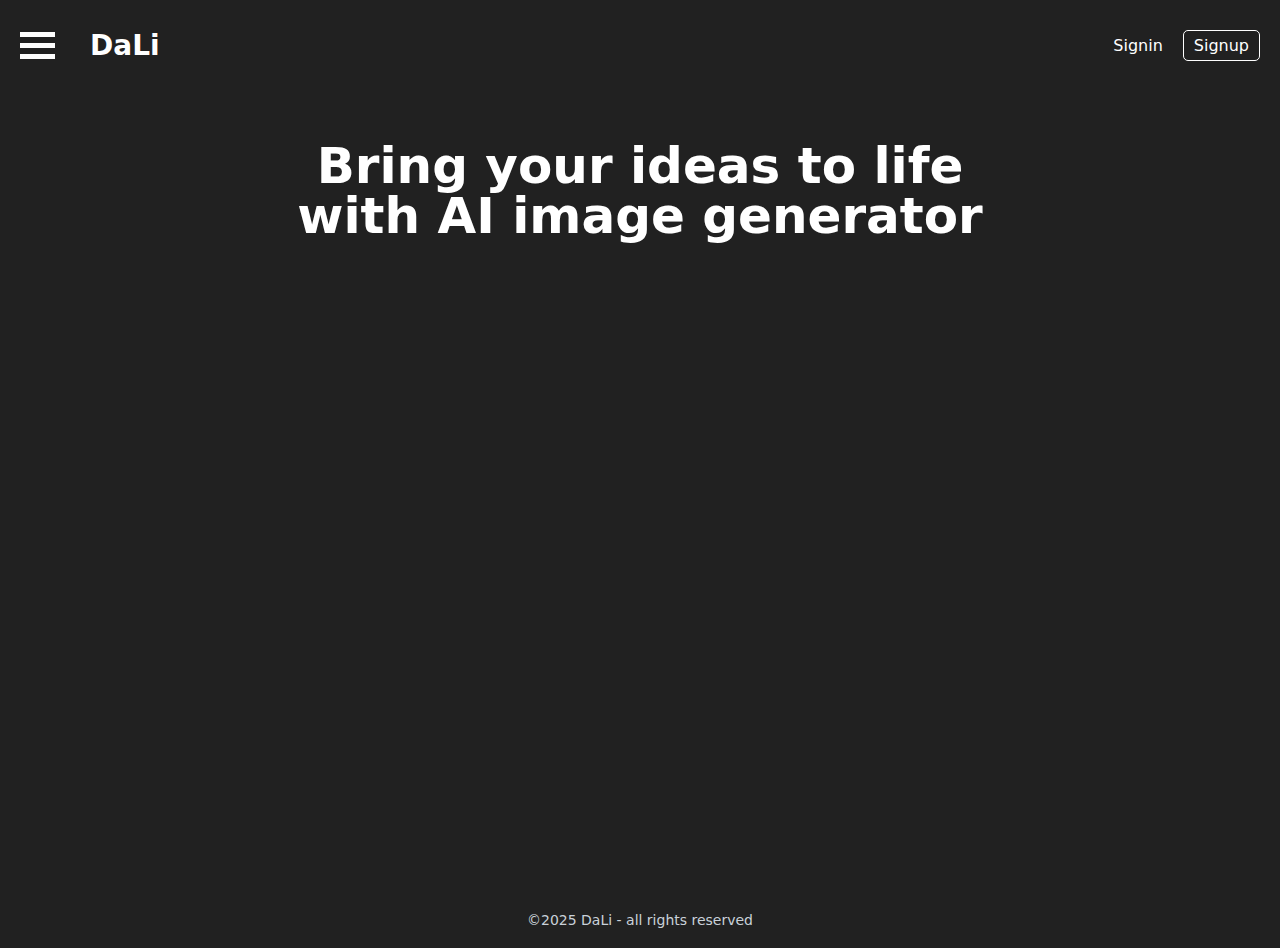
==== index.html @ 8a37d50e "feat: novos ajustes" ====
<!DOCTYPE html>
<html lang="pt-PT">

<head>
    <title>Dali</title>
    <link rel="icon" type="favicon/x-icon" href="/imagens/favicon2.png">
    <link rel="preconnect" href="https://fonts.googleapis.com">
    <link rel="preconnect" href="https://fonts.gstatic.com" crossorigin>
    <meta name="viewport" content="width=device-width,initial-scale=1">
    <link href="https://fonts.googleapis.com/css2?family=Roboto:ital,wght@0,100..900;1,100..900&display=swap"
        rel="stylesheet">
    <link rel="stylesheet" href="styles.css">
    <link rel="stylesheet" href="https://cdnjs.cloudflare.com/ajax/libs/font-awesome/6.7.2/css/all.min.css">
</head>

<body>
    <header>
        <div class="container">
            <div class="navbar">
                <a class="dali-button" href="index.html">DaLi</a>
                <div class="hamburger-menu">
                    <div class="bar1"></div>
                    <div class="bar2"></div>
                    <div class="bar3"></div>
                </div>
                <nav>
                    <a class=signin-button href="signin.html">Signin</a>
                    <a class=signup-button href="signup.html">Signup</a>
                </nav>
            </div>
        </div>
        <aside id="sidebar" class="sidebar">
            <ul class="menu">
                <li><a href="/index.html"><i class="fas fa-home"></i> Home</a></li>
                <li><a href="#"><i class="fas fa-image"></i> My Gallery</a></li>
                <li><a href="#"><i class="fas fa-user"></i> Character</a></li>
                <li><a href="#"><i class="fa-solid fa-mountain-sun"></i> Scenario</a></li>
                <li><a href="#"><i class="fas fa-video"></i> Video</a></li>
                <li><a href="/community.html"><i class="fas fa-users"></i> Community</a></li>
                <li><a href="#"><i class="fas fa-sign-out-alt"></i> Sign Out</a></li>
            </ul>
        </aside>
    </header>

    <main>
        <div class="container">
            <div class="upper-text">
                <h1>Bring your ideas to life<span class="secondary">with AI image generator</span></h1>
            </div>
            
           
            </div>

        </div>
    </main>
    <footer>
        <div class="container">
            
                <p>&copy;2025 DaLi - all rights reserved</p>
            
        </div>
    </footer>

    <script src="script.js"></script>
    <script src="types.js"></script>
</body>

</html>
---- styles.css ----
body {
    margin: 0;
    font-family: ui-sans-serif,-apple-system,system-ui,Segoe UI,Helvetica,Apple Color Emoji,Arial,sans-serif,Segoe UI Emoji,Segoe UI Symbol;
    background-color:#212121;
    color: white;
}


main {
    min-height: calc(100vh - 99px);
}

.navbar {
    display: flex;
    justify-content: space-between;
    align-items: center;
    padding: 30px 0;
    width: 100%;
    position: relative;
    z-index: 100; 
}

.navbar nav {
    display: flex;
    align-items: center;
    gap: 20px;
    order: 2; 
}


.dali-button {
    font-size: 28px;
    font-weight: bold;
    text-decoration: none;
    color: white;
    order: 3;
    position: absolute;
    margin-left: 70px;
}


.dali-button:hover {
    color: #c9d1d9; 
}



.signin-button {
    font-size: 16px;
    text-align: center;
    text-decoration: none;
    color: white;
    transition: background-color 0.3s ease, color 0.3s ease;
}

.signin-button:hover {
    color: #c9d1d9;
}


.signup-button {
    font-size: 16px;
    text-align: center;
    text-decoration: none;
    background-color: #212121;
    color: white;
    border: 1px solid white;
    padding: 5px 10px;
    border-radius: 5px;
    transition: background-color 0.3s ease, color 0.3s ease;
}

.signup-button:hover {
    background-color: #3c3d43; 
    color: #c9d1d9;
    border: 1px solid #c9d1d9; 
}

.sidebar {
    position: fixed;
    top: 0;
    left: -250px;
    width: 250px;
    height: 100%;
    background: rgba(0, 0, 0, 0.9);
    transition: left 0.3s;
    padding-top: 60px;
}

.sidebar ul {
    list-style: none;
    padding: 0;
}

.sidebar li {
    padding: 15px;
}

.sidebar a {
    color: white;
    text-decoration: none;
    display: block;
    font-size: 18px;
    padding: 10px;
    transition: background 0.3s;
}

.sidebar a:hover {
    background: #3c3d43;
    border-radius: 5px;
}

/* Sidebar aberta */
.sidebar.open {
    left: 0;
}

/* Botão de hambúrguer */
.hamburger-menu {
    display: flex;
    flex-direction: column;
    cursor: pointer;
    gap: 6px;
    order: 1; 
    z-index: 1000;
    margin-right: auto;
}

.bar1, .bar2, .bar3 {
    width: 35px;
    height: 5px;
    background-color: white;
    transition: 0.4s;
}

.change .bar1 {
    transform: translate(0, 11px) rotate(-45deg);
}

.change .bar2 {
    opacity: 0;
}

.change .bar3 {
    transform: translate(0, -11px) rotate(45deg);
}



.container {
    max-width: 1280px;
    margin: 0 auto;
    padding: 0 20px;
    text-align: center;
    color: white;
}

.upper-text {
    flex: 1;
    text-align: center;
    padding-top: 50px;
}

.upper-text h1 {
    font-size: 50px;
    margin: 0;
    color: white;
    padding: 0;
    line-height: 1;
}

.upper-text h1 .secondary {
    display: block;
    font-size: 50px;
    margin: 0;
    padding: 0;
    line-height: 1;
}

footer {
    flex-shrink: 0;
    color: #c9d1d9;
    text-align: center;
    padding: 20px 0;
}

footer p {
    margin: 0;
    font-size: 14px;
    color: #c9d1d9;
}


@media (max-width: 768px) {
    .navbar nav {
        display: none; 
    }
    
    .hamburger-menu {
        display: flex; 
    }
    
    .sidebar {
        z-index: 100; 
    }
}
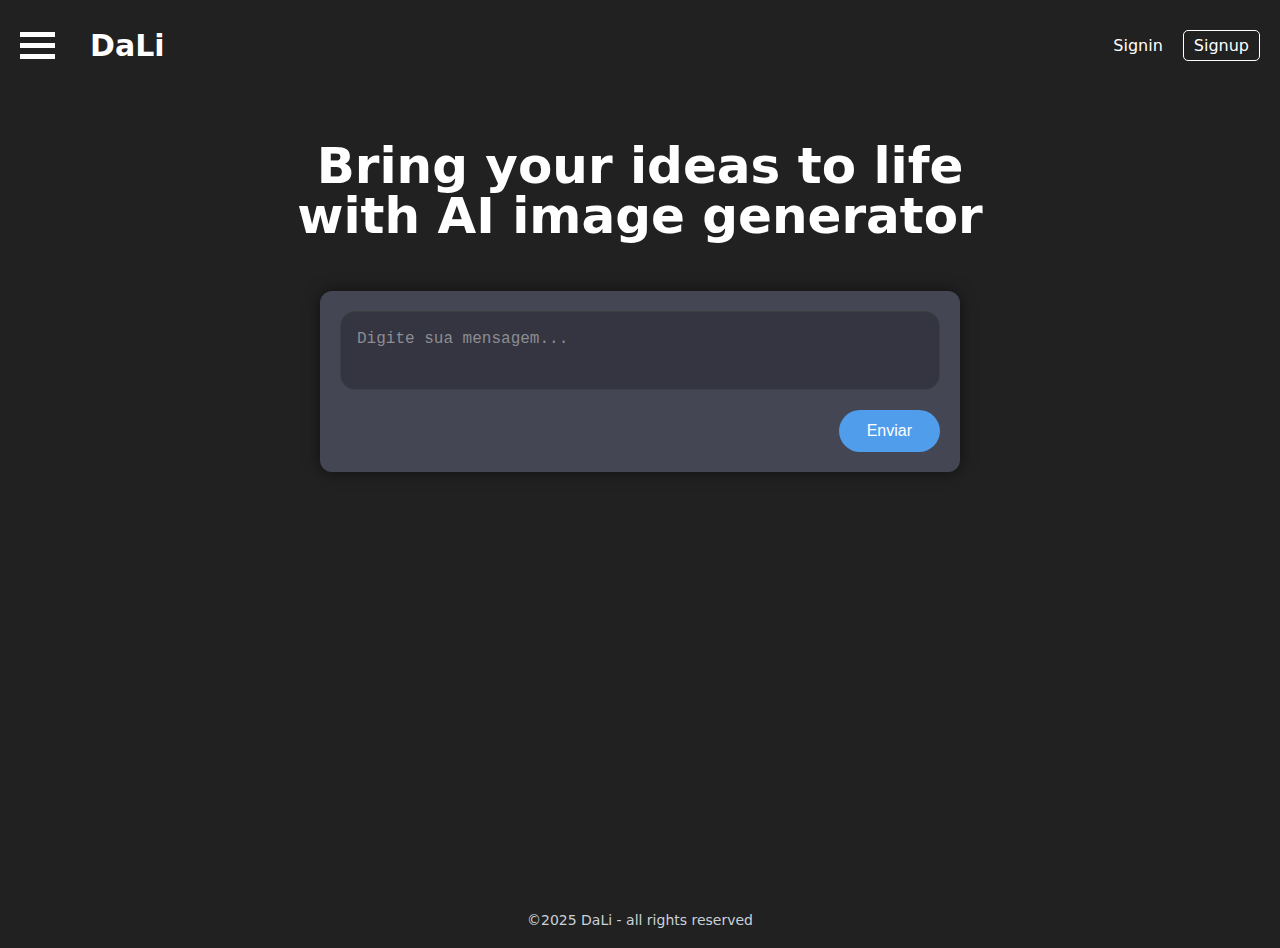
==== commit cecceae5: "feat: images overlay, chatbox" ====
--- a/index.html
+++ b/index.html
@@ -47,6 +47,12 @@
             <div class="upper-text">
                 <h1>Bring your ideas to life<span class="secondary">with AI image generator</span></h1>
             </div>
+            <div class="chat-container">
+                <div class="chat-box">
+                    <textarea class="chat-input" placeholder="Digite sua mensagem..."></textarea>
+                    <button class="send-button">Enviar</button>
+                </div>
+            </div>
             
            
             </div>
--- a/styles.css
+++ b/styles.css
@@ -29,7 +29,7 @@
 
 
 .dali-button {
-    font-size: 28px;
+    font-size: 30px;
     font-weight: bold;
     text-decoration: none;
     color: white;
@@ -176,6 +176,77 @@
     padding: 0;
     line-height: 1;
 }
+
+
+/* Chat-Box */
+.chat-container {
+    background-color: #444654; 
+    border-radius: 12px;
+    max-width: 600px;
+    width: 100%;
+    padding: 20px;
+    box-shadow: 0 0 15px rgba(0, 0, 0, 0.5); 
+    margin: 50px auto;
+}
+
+.chat-box {
+    display: flex;
+    flex-direction: column;
+    gap: 16px;
+}
+
+
+.chat-input {
+    background-color: #343541; 
+    border: 1px solid #3c4043; 
+    color: #e6ebf1; 
+    padding: 16px;
+    font-size: 16px;
+    border-radius: 15px;
+    resize: none;
+    width: 100%;
+    box-sizing: border-box;
+    outline: none;
+    transition: border-color 0.3s;
+    line-height: 1.4;
+}
+
+.chat-input::placeholder {
+    color: #8d8d92; 
+}
+
+.chat-input:focus {
+    border-color: #4f9deb; 
+}
+
+
+.send-button {
+    align-self: flex-end;
+    padding: 12px 28px;
+    background-color: #4f9deb; 
+    color: white;
+    border: none;
+    border-radius: 30px;
+    font-size: 16px;
+    cursor: pointer;
+    transition: background-color 0.3s;
+}
+
+.send-button:hover {
+    background-color: #3874a5; 
+}
+
+.send-button:focus {
+    outline: none;
+}
+
+.chat-container .chat-box {
+    display: flex;
+    flex-direction: column;
+    gap: 20px;
+}
+
+
 
 footer {
     flex-shrink: 0;
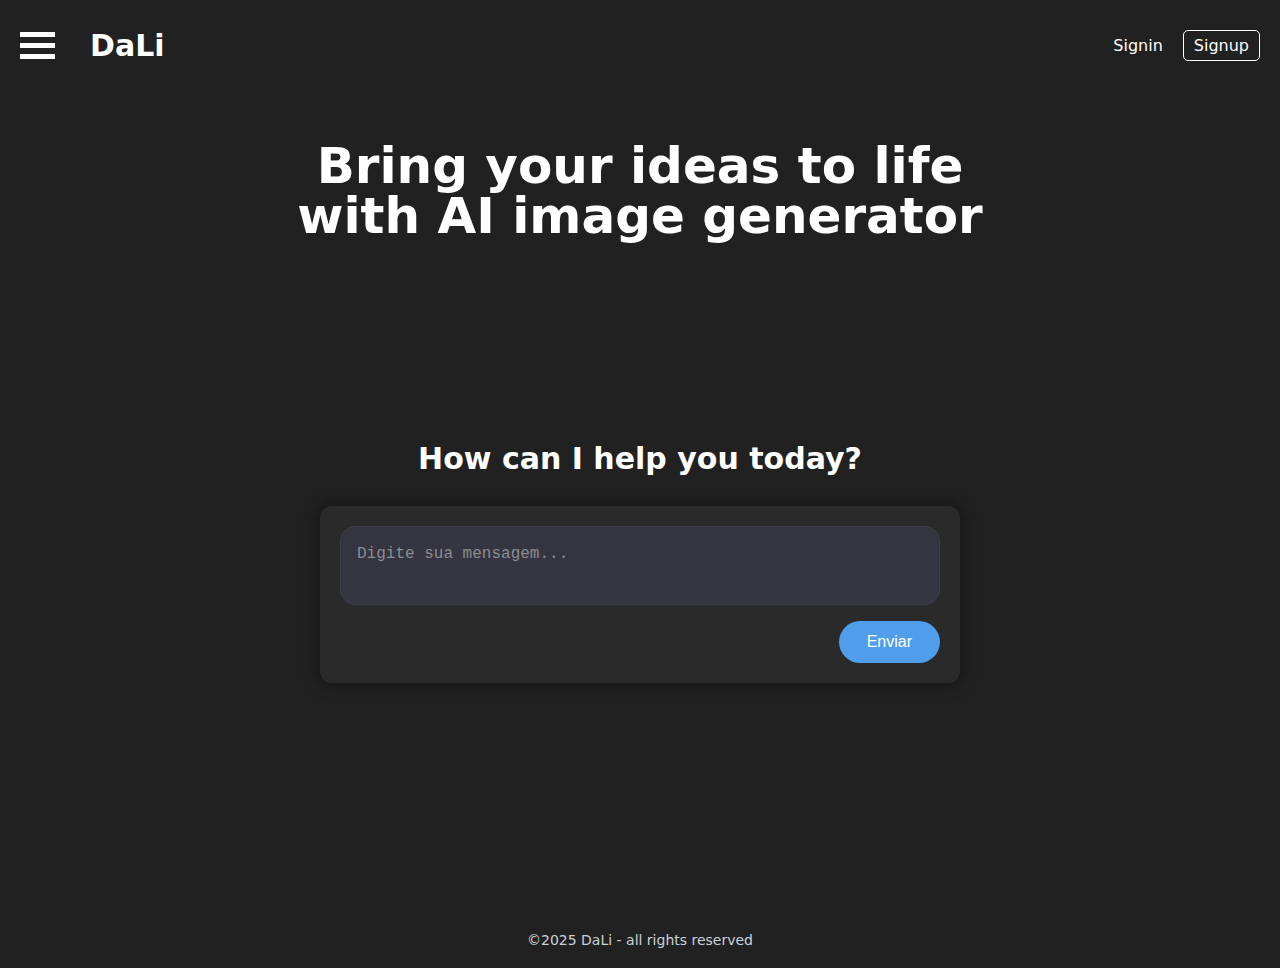
==== commit 0d955396: "feat:estrutura dados" ====
--- a/index.html
+++ b/index.html
@@ -47,23 +47,24 @@
             <div class="upper-text">
                 <h1>Bring your ideas to life<span class="secondary">with AI image generator</span></h1>
             </div>
-            <div class="chat-container">
-                <div class="chat-box">
-                    <textarea class="chat-input" placeholder="Digite sua mensagem..."></textarea>
-                    <button class="send-button">Enviar</button>
-                </div>
+        <div class="lower-text">
+            <h2>How can I help you today?</h2>
+        </div>
+        <!-- Chatbox Section -->
+        <div class="chat-container">
+            <div class="chat-box">
+                <textarea class="chat-input" placeholder="Digite sua mensagem..." rows="2"></textarea>
+                <button class="send-button">Enviar</button>
             </div>
-            
-           
             </div>
+        </div>
 
-        </div>
     </main>
     <footer>
         <div class="container">
-            
-                <p>&copy;2025 DaLi - all rights reserved</p>
-            
+
+            <p>&copy;2025 DaLi - all rights reserved</p>
+
         </div>
     </footer>
 
--- a/styles.css
+++ b/styles.css
@@ -178,28 +178,80 @@
 }
 
 
+.lower-text{
+    text-align: center;
+    font-size: 20px;
+    font-weight: bold;
+    color: white;
+    margin-top: 200px;
+    position: relative;
+}
+
+
 /* Chat-Box */
+/* Chat Container */
 .chat-container {
-    background-color: #444654; 
+    background-color: #2a2a2a;  /* Dark background for the container */
     border-radius: 12px;
     max-width: 600px;
     width: 100%;
     padding: 20px;
-    box-shadow: 0 0 15px rgba(0, 0, 0, 0.5); 
-    margin: 50px auto;
-}
-
-.chat-box {
+    box-shadow: 0 0 15px rgba(0, 0, 0, 0.5);
+    margin: 30px auto;
     display: flex;
     flex-direction: column;
     gap: 16px;
-}
-
-
+    position: relative;
+}
+
+.chat-info {
+    font-size: 14px;
+    color: #888; 
+    text-align: center;
+    margin-bottom: 5px; 
+}
+
+
+/* Chat Box */
+.chat-box {
+    display: flex;
+    flex-direction: column;
+    gap: 16px;
+    overflow-y: auto;
+    max-height: 300px; 
+}
+
+/* Messages */
+.message {
+    display: flex;
+    align-items: center;
+    padding: 10px 15px;
+    border-radius: 12px;
+    max-width: 80%;
+}
+
+.message.user {
+    background-color: #4f9deb;
+    align-self: flex-end;
+    color: white;
+}
+
+.message.ai {
+    background-color: #3c3c3c;
+    align-self: flex-start;
+    color: white;
+}
+
+.message-text {
+    font-size: 16px;
+    word-wrap: break-word;
+}
+
+/* Chat Input */
 .chat-input {
-    background-color: #343541; 
-    border: 1px solid #3c4043; 
-    color: #e6ebf1; 
+    background-color: #343541;
+    border: 1px solid #3c4043;
+    color: #e6ebf1;
     padding: 16px;
     font-size: 16px;
     border-radius: 15px;
@@ -212,38 +264,42 @@
 }
 
 .chat-input::placeholder {
-    color: #8d8d92; 
+    color: #8d8d92;
 }
 
 .chat-input:focus {
-    border-color: #4f9deb; 
-}
-
-
+    border-color: #4f9deb;
+}
+
+/* Send Button */
 .send-button {
-    align-self: flex-end;
     padding: 12px 28px;
-    background-color: #4f9deb; 
+    background-color: #4f9deb;
     color: white;
     border: none;
     border-radius: 30px;
     font-size: 16px;
     cursor: pointer;
     transition: background-color 0.3s;
+    align-self: flex-end;
 }
 
 .send-button:hover {
-    background-color: #3874a5; 
+    background-color: #3874a5;
 }
 
 .send-button:focus {
     outline: none;
 }
 
-.chat-container .chat-box {
-    display: flex;
-    flex-direction: column;
-    gap: 20px;
+/* Scrollbar */
+.chat-box::-webkit-scrollbar {
+    width: 6px;
+}
+
+.chat-box::-webkit-scrollbar-thumb {
+    background-color: #4f9deb;
+    border-radius: 3px;
 }
 
 
@@ -253,6 +309,8 @@
     color: #c9d1d9;
     text-align: center;
     padding: 20px 0;
+    position: relative;
+    margin-top: 20px;
 }
 
 footer p {
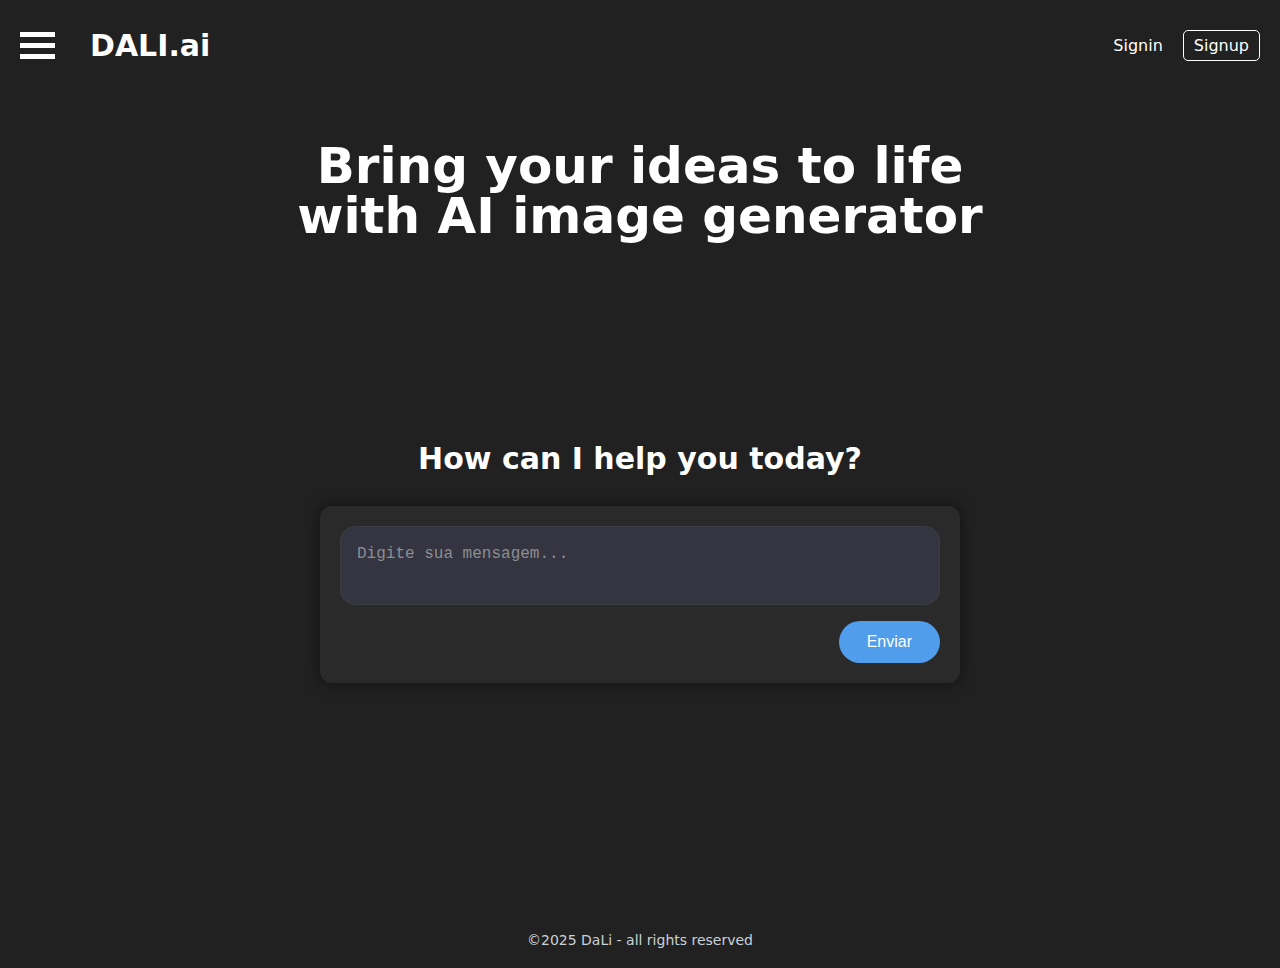
==== commit 70b7559b: "feat: mockapi" ====
--- a/index.html
+++ b/index.html
@@ -17,7 +17,7 @@
     <header>
         <div class="container">
             <div class="navbar">
-                <a class="dali-button" href="index.html">DaLi</a>
+                <a class="dali-button" href="index.html">DALI.ai</a>
                 <div class="hamburger-menu">
                     <div class="bar1"></div>
                     <div class="bar2"></div>
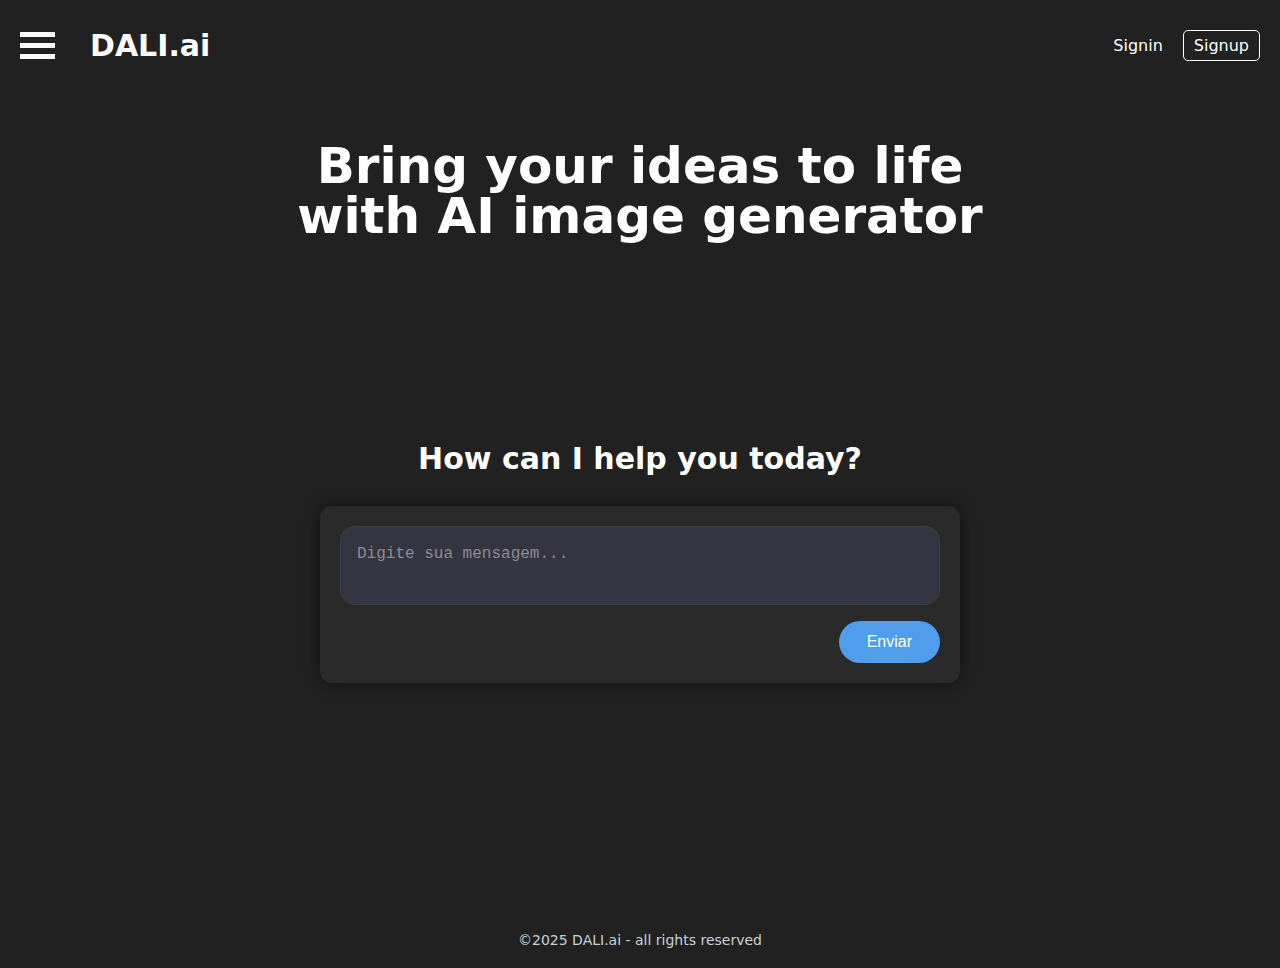
==== commit e005e57a: "feat: metods" ====
--- a/index.html
+++ b/index.html
@@ -30,9 +30,10 @@
             </div>
         </div>
         <aside id="sidebar" class="sidebar">
+            <button class="close-btn">&times;</button> <!-- Close button inside the sidebar -->
             <ul class="menu">
                 <li><a href="/index.html"><i class="fas fa-home"></i> Home</a></li>
-                <li><a href="#"><i class="fas fa-image"></i> My Gallery</a></li>
+                <li><a href="/my_gallery.html"><i class="fas fa-image"></i> My Gallery</a></li>
                 <li><a href="#"><i class="fas fa-user"></i> Character</a></li>
                 <li><a href="#"><i class="fa-solid fa-mountain-sun"></i> Scenario</a></li>
                 <li><a href="#"><i class="fas fa-video"></i> Video</a></li>
@@ -63,7 +64,7 @@
     <footer>
         <div class="container">
 
-            <p>&copy;2025 DaLi - all rights reserved</p>
+            <p>&copy;2025 DALI.ai - all rights reserved</p>
 
         </div>
     </footer>
--- a/styles.css
+++ b/styles.css
@@ -17,7 +17,7 @@
     padding: 30px 0;
     width: 100%;
     position: relative;
-    z-index: 100; 
+    z-index: 10; 
 }
 
 .navbar nav {
@@ -85,6 +85,7 @@
     background: rgba(0, 0, 0, 0.9);
     transition: left 0.3s;
     padding-top: 60px;
+    z-index: 100;
 }
 
 .sidebar ul {
@@ -115,6 +116,18 @@
     left: 0;
 }
 
+.sidebar .close-btn {
+    color: white;
+    font-size: 36px;
+    position: absolute;
+    top: 10px;
+    right: 20px;
+    border: none;
+    background: transparent;
+    cursor: pointer;
+}
+
+
 /* Botão de hambúrguer */
 .hamburger-menu {
     display: flex;
@@ -122,8 +135,8 @@
     cursor: pointer;
     gap: 6px;
     order: 1; 
-    z-index: 1000;
     margin-right: auto;
+
 }
 
 .bar1, .bar2, .bar3 {
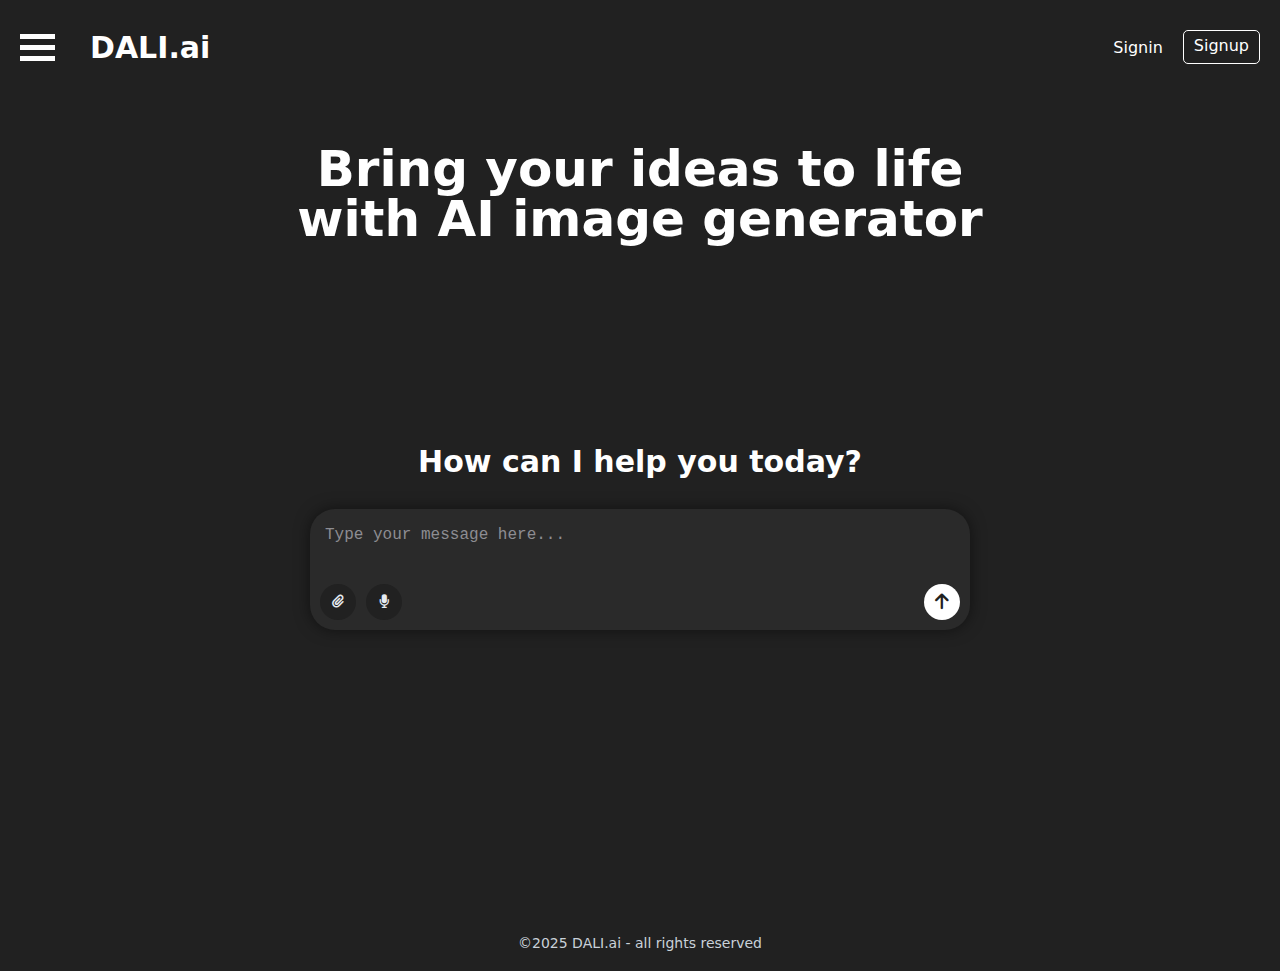
==== commit 1016c99a: "feat: melhorias na responsividade e no style" ====
--- a/index.html
+++ b/index.html
@@ -51,15 +51,31 @@
         <div class="lower-text">
             <h2>How can I help you today?</h2>
         </div>
-        <!-- Chatbox Section -->
-        <div class="chat-container">
-            <div class="chat-box">
-                <textarea class="chat-input" placeholder="Digite sua mensagem..." rows="2"></textarea>
-                <button class="send-button">Enviar</button>
-            </div>
-            </div>
+       <!-- Chatbox Section -->
+<div class="chat-container">
+    <div class="chat-box">
+        <!-- Caixa de Entrada de Texto -->
+        <textarea class="chat-input" placeholder="Type your message here..." rows="2"></textarea>
+
+        <!-- Container for Record and Atach buttons -->
+        <div class="chat-input-container">
+            <!-- Attach button -->
+            <button class="attach-button" aria-label="Anexar">
+                <i class="fa-solid fa-paperclip"></i> 
+            </button>
+
+            <!-- Rcord button -->
+            <button class="record-button" aria-label="Gravar">
+                <i class="fa-solid fa-microphone"></i> 
+            </button>
+
+            <!-- Send button -->
+            <button class="send-button" aria-label="Enviar">
+                <i class="fa-solid fa-arrow-up"></i> 
+            </button>
         </div>
-
+    </div>
+</div>
     </main>
     <footer>
         <div class="container">
--- a/styles.css
+++ b/styles.css
@@ -65,7 +65,7 @@
     background-color: #212121;
     color: white;
     border: 1px solid white;
-    padding: 5px 10px;
+    padding: 5px 10px 8px 10px;
     border-radius: 5px;
     transition: background-color 0.3s ease, color 0.3s ease;
 }
@@ -204,17 +204,19 @@
 /* Chat-Box */
 /* Chat Container */
 .chat-container {
-    background-color: #2a2a2a;  /* Dark background for the container */
-    border-radius: 12px;
-    max-width: 600px;
+    background-color: #2a2a2a;  
+    border-radius: 25px;
+    max-width: 640px;
     width: 100%;
-    padding: 20px;
+    padding: 10px;
     box-shadow: 0 0 15px rgba(0, 0, 0, 0.5);
     margin: 30px auto;
     display: flex;
     flex-direction: column;
     gap: 16px;
     position: relative;
+    max-height: 150px; 
+    overflow: hidden;
 }
 
 .chat-info {
@@ -224,95 +226,109 @@
     margin-bottom: 5px; 
 }
 
-
 /* Chat Box */
 .chat-box {
     display: flex;
-    flex-direction: column;
-    gap: 16px;
-    overflow-y: auto;
-    max-height: 300px; 
-}
-
-/* Messages */
-.message {
+    flex-direction: column;  
+    gap: 10px;
+    width: 100%;
+}
+
+/* Container for Attach, Record, and Send Buttons */
+.chat-input-container {
+    display: flex;              
+    align-items: center;       
+    width: 100%;                
+    gap: 10px;                        
+}
+
+/* Atach, record, and Send Buttons */
+.attach-button, .record-button, .send-button {
+    background-color: #212121;
+    color: #e6ebf1;
+    border: none;
+    border-radius: 50%;
+    padding: 5px;
+    cursor: pointer;
+    transition: background-color 0.3s ease;
     display: flex;
     align-items: center;
-    padding: 10px 15px;
-    border-radius: 12px;
-    max-width: 80%;
-}
-
-.message.user {
-    background-color: #4f9deb;
-    align-self: flex-end;
-    color: white;
-}
-
-.message.ai {
-    background-color: #3c3c3c;
-    align-self: flex-start;
-    color: white;
-}
-
-.message-text {
-    font-size: 16px;
-    word-wrap: break-word;
+    justify-content: center;
+}
+
+
+.attach-button:hover, .record-button:hover, .send-button:hover {
+    background-color: #5a5a5a;
+    color: white;
+}
+
+/* height and position */
+.attach-button, .record-button {
+    width: 36px;
+    height: 36px;
+}
+
+.send-button {
+    width: 36px;
+    height: 36px;
+    margin-left: auto;          
 }
 
 /* Chat Input */
 .chat-input {
-    background-color: #343541;
-    border: 1px solid #3c4043;
+    background-color: #2a2a2a;
     color: #e6ebf1;
-    padding: 16px;
+    padding: 5px;
     font-size: 16px;
-    border-radius: 15px;
+    border: none;
     resize: none;
     width: 100%;
     box-sizing: border-box;
     outline: none;
-    transition: border-color 0.3s;
     line-height: 1.4;
+    min-height: 30px;  
+    height: auto;  
+    overflow: hidden;
 }
 
 .chat-input::placeholder {
     color: #8d8d92;
 }
 
+.chat-input:hover {
+    background-color: #2a2a2a;
+}
+
 .chat-input:focus {
-    border-color: #4f9deb;
-}
-
-/* Send Button */
+    background-color: #2a2a2a;  
+    color: white; 
+}
+
+/* Send button */
 .send-button {
-    padding: 12px 28px;
-    background-color: #4f9deb;
-    color: white;
+    width: 36px;
+    height: 36px;
+    background-color: white;
     border: none;
-    border-radius: 30px;
-    font-size: 16px;
+    border-radius: 50%;
+    display: flex;
+    align-items: center;
+    justify-content: center;
     cursor: pointer;
-    transition: background-color 0.3s;
-    align-self: flex-end;
+    transition: background-color 0.3s ease, box-shadow 0.3s ease;
+    font-size: 18px; 
+    color: #212121;
+    flex-shrink: 0;
+    margin-left: auto;
 }
 
 .send-button:hover {
-    background-color: #3874a5;
+    background-color: #5a5a5a; 
+    color: white;
 }
 
 .send-button:focus {
     outline: none;
-}
-
-/* Scrollbar */
-.chat-box::-webkit-scrollbar {
-    width: 6px;
-}
-
-.chat-box::-webkit-scrollbar-thumb {
-    background-color: #4f9deb;
-    border-radius: 3px;
 }
 
 
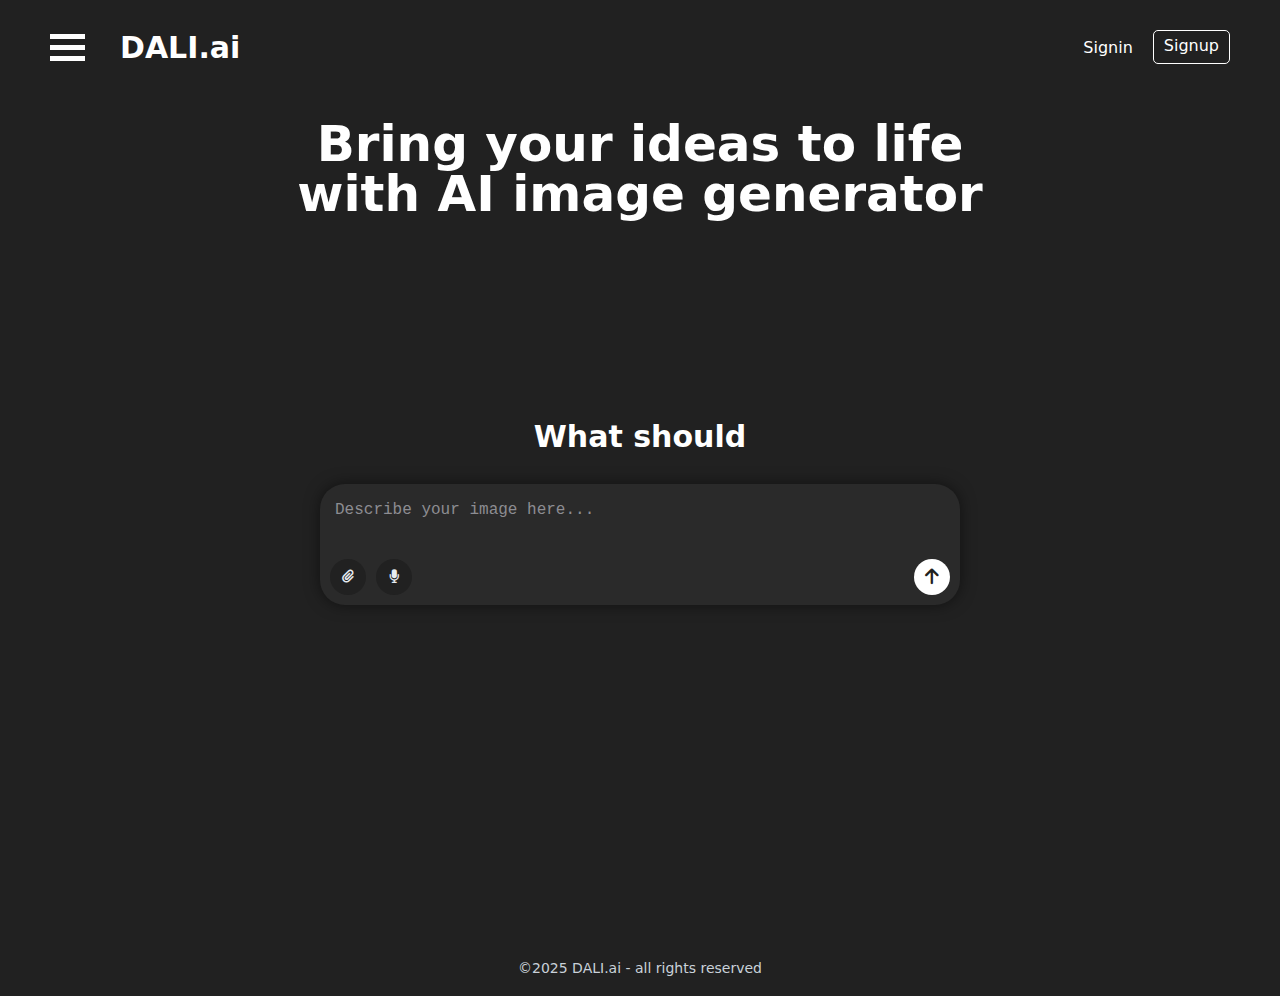
==== commit 99bf1182: "feat: ajustes no posicionamento layout" ====
--- a/index.html
+++ b/index.html
@@ -9,7 +9,7 @@
     <meta name="viewport" content="width=device-width,initial-scale=1">
     <link href="https://fonts.googleapis.com/css2?family=Roboto:ital,wght@0,100..900;1,100..900&display=swap"
         rel="stylesheet">
-    <link rel="stylesheet" href="styles.css">
+    <link rel="stylesheet" href="./styles.css">
     <link rel="stylesheet" href="https://cdnjs.cloudflare.com/ajax/libs/font-awesome/6.7.2/css/all.min.css">
 </head>
 
@@ -17,27 +17,27 @@
     <header>
         <div class="container">
             <div class="navbar">
-                <a class="dali-button" href="index.html">DALI.ai</a>
+                <a class=dali-button href="./index.html">DALI.ai</a>
                 <div class="hamburger-menu">
                     <div class="bar1"></div>
                     <div class="bar2"></div>
                     <div class="bar3"></div>
                 </div>
                 <nav>
-                    <a class=signin-button href="signin.html">Signin</a>
-                    <a class=signup-button href="signup.html">Signup</a>
+                    <a class="signin-button" href="./signin.html">Signin</a>
+                    <a class="signup-button" href="./signup.html">Signup</a>
                 </nav>
             </div>
         </div>
         <aside id="sidebar" class="sidebar">
             <button class="close-btn">&times;</button> <!-- Close button inside the sidebar -->
             <ul class="menu">
-                <li><a href="/index.html"><i class="fas fa-home"></i> Home</a></li>
-                <li><a href="/my_gallery.html"><i class="fas fa-image"></i> My Gallery</a></li>
+                <li><a href="./index.html"><i class="fas fa-home"></i> Home</a></li>
+                <li><a href="./my_gallery.html"><i class="fas fa-image"></i> My Gallery</a></li>
                 <li><a href="#"><i class="fas fa-user"></i> Character</a></li>
                 <li><a href="#"><i class="fa-solid fa-mountain-sun"></i> Scenario</a></li>
                 <li><a href="#"><i class="fas fa-video"></i> Video</a></li>
-                <li><a href="/community.html"><i class="fas fa-users"></i> Community</a></li>
+                <li><a href="./community.html"><i class="fas fa-users"></i> Community</a></li>
                 <li><a href="#"><i class="fas fa-sign-out-alt"></i> Sign Out</a></li>
             </ul>
         </aside>
@@ -49,13 +49,13 @@
                 <h1>Bring your ideas to life<span class="secondary">with AI image generator</span></h1>
             </div>
         <div class="lower-text">
-            <h2>How can I help you today?</h2>
+            <h2 id="dynamic-text"></h2>
         </div>
        <!-- Chatbox Section -->
 <div class="chat-container">
     <div class="chat-box">
         <!-- Caixa de Entrada de Texto -->
-        <textarea class="chat-input" placeholder="Type your message here..." rows="2"></textarea>
+        <textarea class="chat-input" placeholder="Describe your image here..." rows="2"></textarea>
 
         <!-- Container for Record and Atach buttons -->
         <div class="chat-input-container">
@@ -85,8 +85,8 @@
         </div>
     </footer>
 
-    <script src="script.js"></script>
-    <script src="types.js"></script>
+    <script src="./script.js"></script>
+    <script src="./types.js"></script>
 </body>
 
 </html>--- a/styles.css
+++ b/styles.css
@@ -1,8 +1,15 @@
+* {
+    box-sizing: border-box;
+}
+
+
 body {
     margin: 0;
     font-family: ui-sans-serif,-apple-system,system-ui,Segoe UI,Helvetica,Apple Color Emoji,Arial,sans-serif,Segoe UI Emoji,Segoe UI Symbol;
     background-color:#212121;
     color: white;
+    padding-top: 99px;
+    box-sizing: border-box;
 }
 
 
@@ -14,10 +21,13 @@
     display: flex;
     justify-content: space-between;
     align-items: center;
-    padding: 30px 0;
+    padding: 30px 50px;
     width: 100%;
-    position: relative;
-    z-index: 10; 
+    position: fixed;
+    top: 0;
+    left: 0;
+    z-index: 10;
+    background-color: #212121; 
 }
 
 .navbar nav {
@@ -75,6 +85,7 @@
     color: #c9d1d9;
     border: 1px solid #c9d1d9; 
 }
+
 
 .sidebar {
     position: fixed;
@@ -135,8 +146,6 @@
     cursor: pointer;
     gap: 6px;
     order: 1; 
-    margin-right: auto;
-
 }
 
 .bar1, .bar2, .bar3 {
@@ -159,7 +168,6 @@
 }
 
 
-
 .container {
     max-width: 1280px;
     margin: 0 auto;
@@ -171,7 +179,7 @@
 .upper-text {
     flex: 1;
     text-align: center;
-    padding-top: 50px;
+    margin-top: 20px;
 }
 
 .upper-text h1 {
@@ -180,6 +188,7 @@
     color: white;
     padding: 0;
     line-height: 1;
+    margin-bottom: 40px;
 }
 
 .upper-text h1 .secondary {
@@ -218,6 +227,14 @@
     max-height: 150px; 
     overflow: hidden;
 }
+
+.chat-container:hover,
+.chat-container:focus-within {
+    border-color: white;
+    outline: none;
+    box-shadow: 0 0 6px white;
+}
+
 
 .chat-info {
     font-size: 14px;
